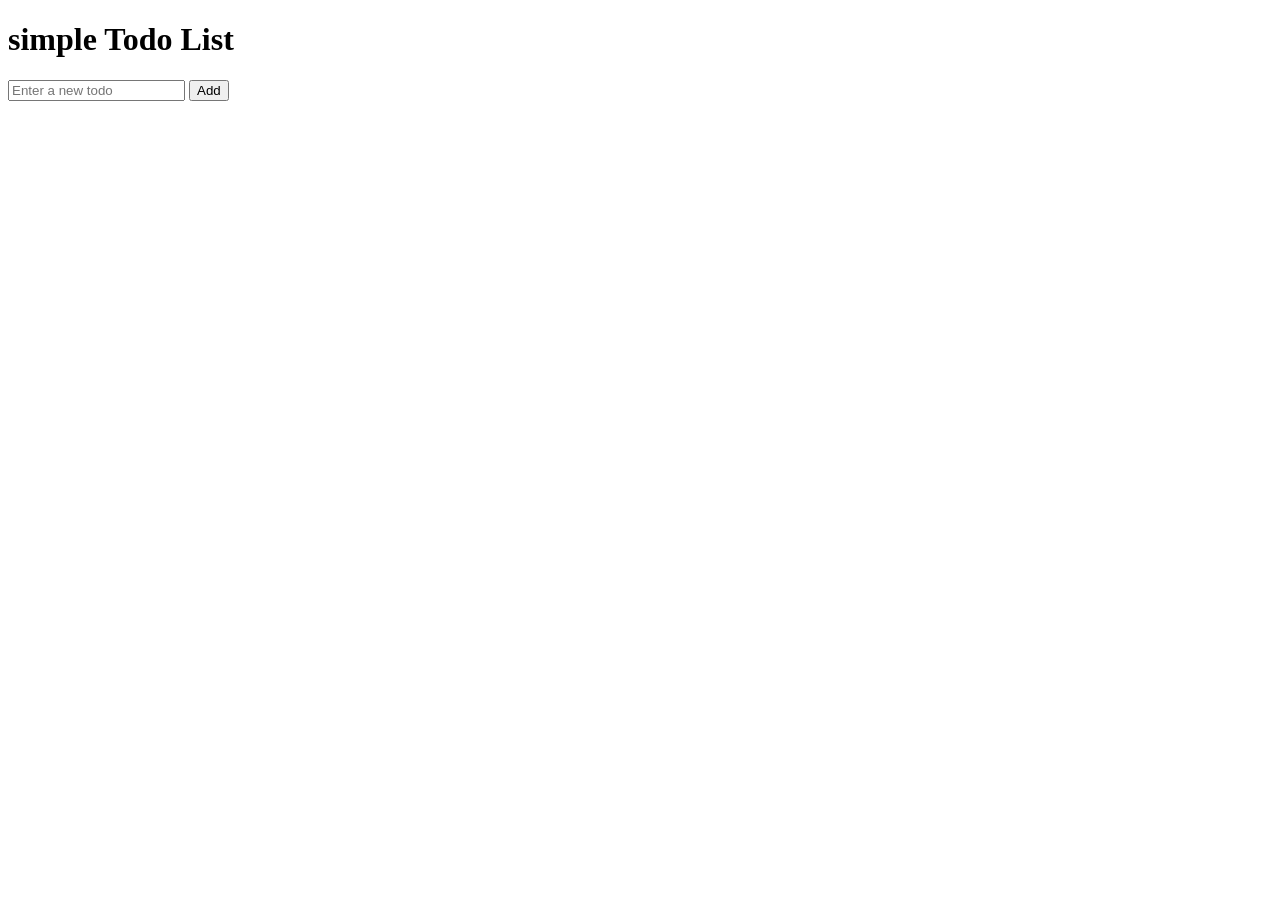
==== TODO APP/index.html @ e4154b1a "todo app" ====
<!DOCTYPE html>
<html lang="en">
<head>
    <meta charset="UTF-8">
    <meta name="viewport" content="width=device-width, initial-scale=1.0">
    <title>TodoList</title>
</head>
<body>
    <h1>simple Todo List</h1>
    <input type="text" id="todo-input" placeholder="Enter a new todo">
    <button id="add-button">Add</button>
    <ul id="todo-list"></ul>
    <script src="script.js"></script>
</body>
</html>
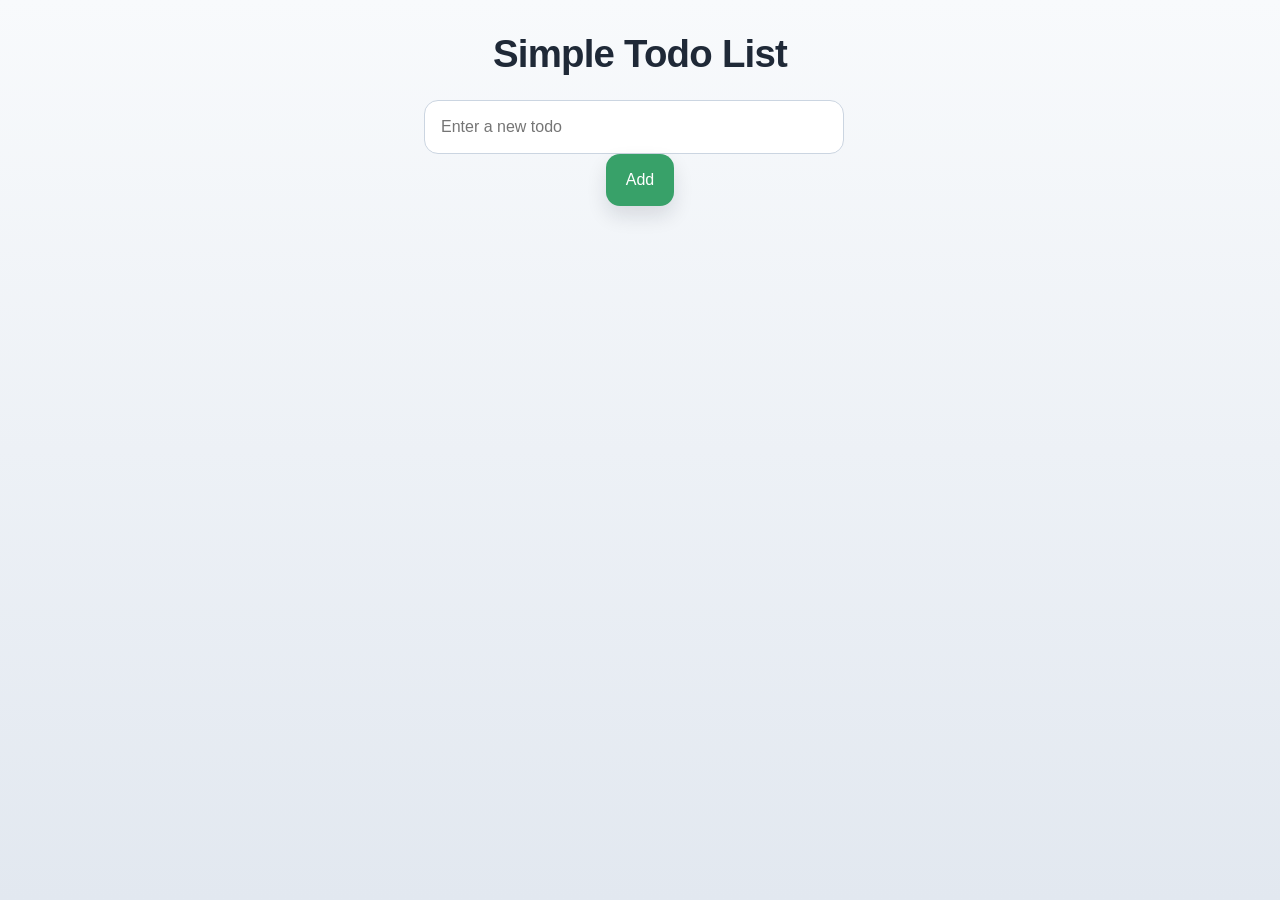
==== commit 415594d4: "css added" ====
--- a/TODO APP/index.html
+++ b/TODO APP/index.html
@@ -4,6 +4,7 @@
     <meta charset="UTF-8">
     <meta name="viewport" content="width=device-width, initial-scale=1.0">
     <title>TodoList</title>
+    <link rel="stylesheet" href="script.css">
 </head>
 <body>
     <h1>simple Todo List</h1>
--- a/TODO APP/script.css
+++ b/TODO APP/script.css
@@ -0,0 +1,143 @@
+/* Simple Todo App styling */
+html {
+    box-sizing: border-box;
+}
+*, *::before, *::after {
+    box-sizing: inherit;
+}
+
+body {
+    margin: 0;
+    min-height: 100vh;
+    font-family: "Segoe UI", Tahoma, Geneva, Verdana, sans-serif;
+    background: linear-gradient(180deg, #f8fafc 0%, #e2e8f0 100%);
+    color: #1f2937;
+    display: flex;
+    flex-direction: column;
+    align-items: center;
+    padding: 32px 16px;
+}
+
+h1 {
+    margin: 0 0 24px;
+    font-size: clamp(1.8rem, 3vw, 2.6rem);
+    letter-spacing: -0.02em;
+    text-transform: capitalize;
+}
+
+#todo-input,
+#add-button {
+    border-radius: 14px;
+    border: 1px solid #cbd5e1;
+    font-size: 1rem;
+    line-height: 1.5;
+}
+
+#todo-input {
+    width: min(100%, 420px);
+    padding: 14px 16px;
+    margin-right: 12px;
+    border-color: #cbd5e1;
+    outline: none;
+    transition: border-color 0.2s ease, box-shadow 0.2s ease;
+}
+
+#todo-input:focus {
+    border-color: #38bdf8;
+    box-shadow: 0 0 0 4px rgba(56, 189, 248, 0.18);
+}
+
+#add-button {
+    padding: 14px 20px;
+    background: #38a169;
+    color: #ffffff;
+    border: none;
+    cursor: pointer;
+    box-shadow: 0 10px 20px rgba(15, 23, 42, 0.12);
+    transition: background 0.2s ease, transform 0.2s ease;
+}
+
+#add-button:hover {
+    background: #2f855a;
+    transform: translateY(-1px);
+}
+
+#todo-list {
+    width: min(100%, 560px);
+    list-style: none;
+    padding: 0;
+    margin: 28px 0 0;
+}
+
+#todo-list li {
+    display: flex;
+    align-items: center;
+    justify-content: space-between;
+    gap: 16px;
+    padding: 14px 18px;
+    margin-bottom: 14px;
+    background: #ffffff;
+    border: 1px solid #e2e8f0;
+    border-radius: 16px;
+    box-shadow: 0 16px 40px rgba(15, 23, 42, 0.08);
+}
+
+#todo-list li span {
+    flex: 1;
+    margin-left: 12px;
+    color: #334155;
+    word-break: break-word;
+}
+
+#todo-list li input[type="checkbox"] {
+    width: 18px;
+    height: 18px;
+    accent-color: #34d399;
+    cursor: pointer;
+}
+
+#todo-list li button {
+    background: #ef4444;
+    border: none;
+    color: #ffffff;
+    padding: 10px 14px;
+    border-radius: 12px;
+    cursor: pointer;
+    transition: background 0.2s ease, transform 0.2s ease;
+}
+
+#todo-list li button:hover {
+    background: #dc2626;
+    transform: translateY(-1px);
+}
+
+#todo-list li span.completed {
+    text-decoration: line-through;
+    color: #64748b;
+}
+
+@media (max-width: 640px) {
+    body {
+        padding: 24px 12px;
+    }
+
+    #todo-input {
+        width: 100%;
+        margin-right: 0;
+        margin-bottom: 12px;
+    }
+
+    #add-button {
+        width: 100%;
+    }
+
+    #todo-list li {
+        flex-direction: column;
+        align-items: stretch;
+    }
+
+    #todo-list li button {
+        width: 100%;
+        margin-top: 10px;
+    }
+}
